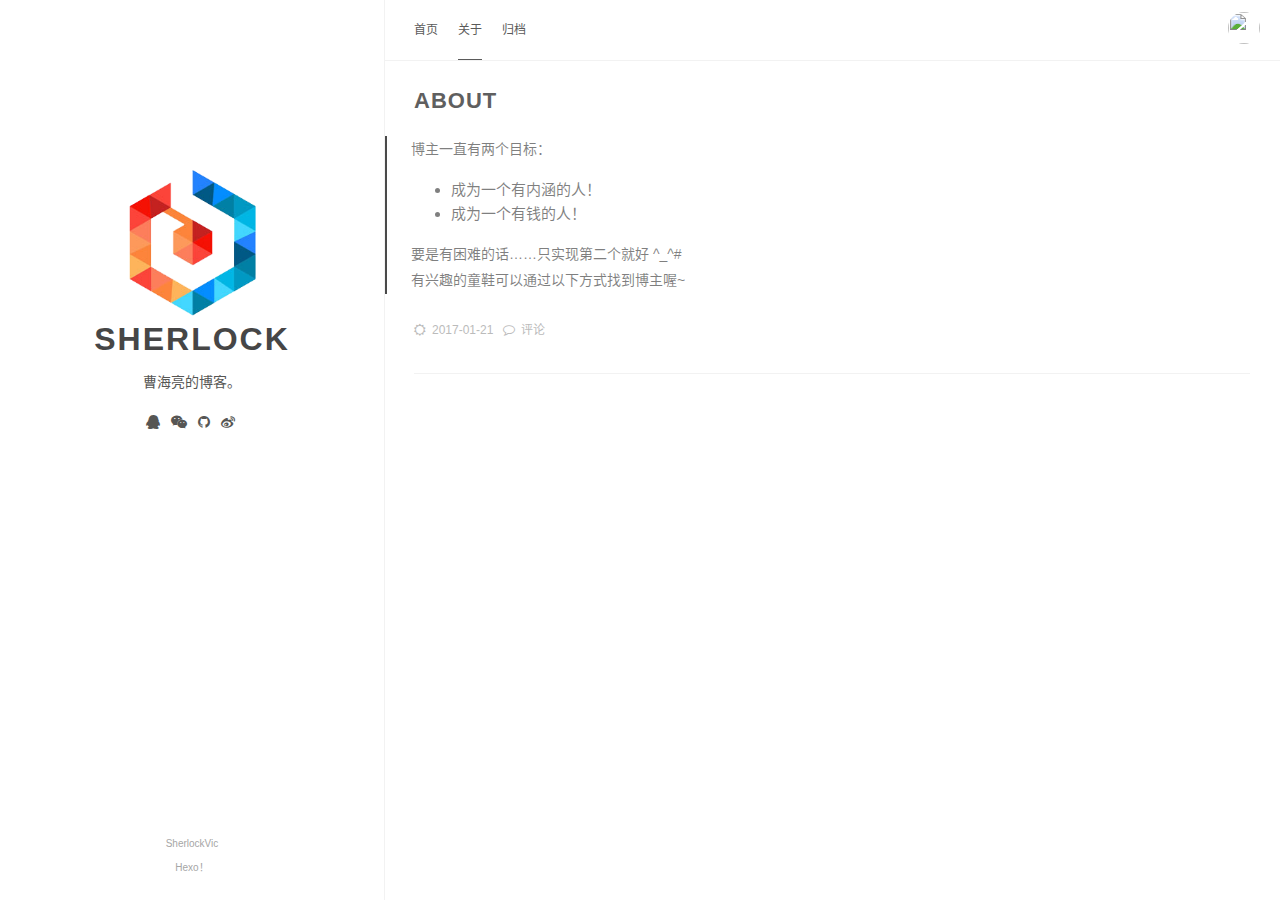
==== about/index.html @ 6c439d51 "Site updated: 2017-01-22 11:31:53" ====
<!DOCTYPE html><html lang="zh-CN"><head><meta charset="utf-8"><meta name="X-UA-Compatible" content="IE=edge"><meta name="author" content="sherlock"><title>about · Sherlock</title><meta name="description" content="博主一直有两个目标：

成为一个有内涵的人！
成为一个有钱的人！

要是有困难的话……只实现第二个就好 ^_^#
有兴趣的童鞋可以通过以下方式找到博主喔~"><meta name="keywords"><meta content="width=device-width, initial-scale=1.0, maximum-scale=1.0, user-scalable=0" name="viewport"><meta content="yes" name="apple-mobile-web-app-capable"><meta content="black" name="apple-mobile-web-app-status-bar-style"><meta content="telephone=no" name="format-detection"><meta name="renderer" content="webkit"><link rel="short icon" href="/images/favicon.ico" type="image/x-icon"><link rel="stylesheet" href="/css/style.css"><link rel="stylesheet" href="/css/blog_basic.css"><link rel="stylesheet" href="/css/font-awesome.min.css"><link rel="stylesheet" href="/css/ds-embed.css"><link rel="alternate" type="application/atom+xml" title="ATOM 1.0" href="/atom.xml"></head><body><div class="sidebar animated fadeInDown"><div class="logo-title"><div class="title"><img src="/images/logo@2x.png" style="width:127px;"><h3 title=""><a href="/">Sherlock</a></h3><div class="description"><p>曹海亮的博客。</p></div></div></div><ul class="social-links"><li><a href="http://wpa.qq.com/msgrd?v=3&amp;uin=1050588656&amp;site=qq&amp;menu=yes1050588656"><i class="fa fa-qq"></i></a></li><li><a href="#" class="thumbnail"><i class="fa fa-wechat"><span><img src="/images/weixin.jpg"></span></i></a></li><li><a href="https://github.com/SherlockVic/"><i class="fa fa-github"></i></a></li><li><a href="http://weibo.com/Sherlock_Vic"><i class="fa fa-weibo"></i></a></li></ul><div class="footer"><a target="_blank" href="/"><span></span></a><a href="https://github.com/SherlockVic" target="_blank"> SherlockVic</a><span> </span><div class="by_farbox"><a href="https://hexo.io/zh-cn/" target="_blank">Hexo&#65281;</a></div></div></div><div class="main"><div class="page-top animated fadeInDown"><div class="nav"><li><a href="/">首页</a></li><li><a href="/about" class="current">关于</a></li><li><a href="/archives">归档</a></li></div><!--li
  if is_current('links')
    a.current(href="/links")= __('Links')					
  else
    a(href="/links")= __('Links')	--><div class="information"><div class="back_btn"><li><a onclick="window.history.go(-1)" style="display:none;" class="fa fa-chevron-left"> </a></li></div><div class="avatar"><img src="/images/favicon.ico"></div></div></div><div class="autopagerize_page_element"><div class="content"><div class="post-page"><div class="post animated fadeInDown"><div class="post-title"><h3><a>about</a></h3></div><div class="post-content"><blockquote>
<p>博主一直有两个目标：</p>
<ul>
<li>成为一个有内涵的人！</li>
<li>成为一个有钱的人！</li>
</ul>
<p>要是有困难的话……只实现第二个就好 ^_^#</p>
<p>有兴趣的童鞋可以通过以下方式找到博主喔~</p>
</blockquote>
</div><div class="post-footer"><div class="meta"><div class="info"><i class="fa fa-sun-o"></i><span class="date">2017-01-21</span><i class="fa fa-comment-o"></i><a href="/about/index.html#comments">评论</a></div></div></div></div><a id="comments"></a><div data-thread-key="about/index.html" data-title="about" data-url="http://yoursite.com/about/index.html" data-author-key="1" class="ds-thread"></div><script>var duoshuoQuery = {short_name:"sherlock"};
(function() {
    var ds = document.createElement('script');
    ds.type = 'text/javascript';ds.async = true;
    ds.src = (document.location.protocol == 'https:' ? 'https:' : 'http:') + '//static.duoshuo.com/embed.js';
    ds.charset = 'UTF-8';
    (document.getElementsByTagName('head')[0] 
     || document.getElementsByTagName('body')[0]).appendChild(ds);
})();

</script></div></div></div></div><script src="/js/jquery.js"></script><script src="/js/jquery-migrate-1.2.1.min.js"></script><script src="/js/jquery.appear.js"></script><script async src="//dn-lbstatics.qbox.me/busuanzi/2.3/busuanzi.pure.mini.js"></script></body></html>
---- css/style.css ----
@charset "UTF-8";
html {
  background-color: #fff;
  -webkit-font-smoothing: antialiased; }

body {
  color: rgba(0, 0, 0, 0.5);
  font-family: 'PingHei', 'PingFang SC', Helvetica Neue, 'Work Sans', 'Hiragino Sans GB', 'Microsoft YaHei', SimSun, sans-serif;
  font-size: 15px;
  width: 100%;
  margin: 0 auto 30px auto;
  background-color: #fff; }

p {
  line-height: 1.9em;
  font-weight: 400;
  font-size: 14px; }

a {
  text-decoration: none; }

a:link, a:visited {
  opacity: 1;
  -webkit-transition: all .15s linear;
  -moz-transition: all .15s linear;
  -o-transition: all .15s linear;
  -ms-transition: all .15s linear;
  transition: all .15s linear;
  color: #424242; }

a:hover, a:active {
  color: #4786D6; }

/*basic styles ends*/
/*animation starts*/
.animated {
  -webkit-animation-fill-mode: both;
  -moz-animation-fill-mode: both;
  -ms-animation-fill-mode: both;
  -o-animation-fill-mode: both;
  animation-fill-mode: both;
  -webkit-animation-duration: 1s;
  -moz-animation-duration: 1s;
  -ms-animation-duration: 1s;
  -o-animation-duration: 1s;
  animation-duration: 1s; }

.animated.hinge {
  -webkit-animation-duration: 1s;
  -moz-animation-duration: 1s;
  -ms-animation-duration: 1s;
  -o-animation-duration: 1s;
  animation-duration: 1s; }

@-webkit-keyframes fadeInDown {
  0% {
    opacity: 0;
    -webkit-transform: translateY(-20px); }
  100% {
    opacity: 1;
    -webkit-transform: translateY(0); } }

@-moz-keyframes fadeInDown {
  0% {
    opacity: 0;
    -moz-transform: translateY(-20px); }
  100% {
    opacity: 1;
    -moz-transform: translateY(0); } }

@-o-keyframes fadeInDown {
  0% {
    opacity: 0;
    -o-transform: translateY(-20px); }
  100% {
    opacity: 1;
    -o-transform: translateY(0); } }

@keyframes fadeInDown {
  0% {
    opacity: 0;
    transform: translateY(-20px); }
  100% {
    opacity: 1;
    transform: translateY(0); } }

.fadeInDown {
  -webkit-animation-name: fadeInDown;
  -moz-animation-name: fadeInDown;
  -o-animation-name: fadeInDown;
  animation-name: fadeInDown; }

/*animation ends*/
.content {
  height: auto;
  float: right;
  width: 70%;
  margin-top: 60px; }

.page-top {
  width: 70%;
  position: fixed;
  right: 0;
  z-index: 3;
  background-color: #fff;
  height: 60px;
  border-bottom: 1px solid #f2f2f2; }
  .page-top .nav {
    list-style: none;
    padding: 18px 30px;
    float: left;
    font-size: 12px; }
    .page-top .nav li {
      position: relative;
      display: initial;
      padding-right: 20px; }
    .page-top .nav a {
      color: #5A5A5A; }
    .page-top .nav a:hover {
      color: #4786D6; }
    .page-top .nav a.current {
      color: #5A5A5A;
      padding-bottom: 22px;
      border-bottom: 1px solid #5A5A5A; }
  .page-top .information {
    float: right;
    padding-top: 12px;
    padding-right: 20px; }
    .page-top .information .avatar {
      float: right; }
      .page-top .information .avatar img {
        width: 32px;
        height: 32px;
        border-radius: 300px; }
    .page-top .information .back_btn {
      float: left;
      padding-top: 5px;
      margin-right: -10px; }
      .page-top .information .back_btn li {
        display: initial;
        padding-right: 40px; }

.sidebar {
  width: 30%;
  -webkit-background-size: cover;
  background-size: cover;
  background-color: #fff;
  height: 100%;
  transition: 0.8s;
  top: 0;
  left: 0;
  position: fixed;
  z-index: 4;
  border-right: 1px solid #f2f2f2; }
  .sidebar .logo-title {
    text-align: center;
    padding-top: 170px; }
    .sidebar .logo-title .description {
      font-size: 14px;
      color: #565654; }
    .sidebar .logo-title .logo {
      margin: 0 auto; }
    .sidebar .logo-title .title h3 {
      text-transform: uppercase;
      font-size: 2rem;
      font-weight: bold;
      letter-spacing: 2px;
      line-height: 1;
      margin: 0; }
    .sidebar .logo-title .title a {
      text-decoration: none;
      color: #464646;
      font-size: 2rem;
      font-weight: bold; }
  .sidebar .social-links {
    list-style: none;
    padding: 0;
    font-size: 14px;
    text-align: center; }
    .sidebar .social-links i {
      margin-right: 3px; }
    .sidebar .social-links li {
      display: inline;
      padding: 0 4px;
      line-height: 0; }
    .sidebar .social-links a {
      color: #565654; }
    .sidebar .social-links a:hover {
      color: #4786D6; }

.thumbnail {
  position: relative;
  z-index: 0; }

.thumbnail:hover {
  background-color: transparent;
  z-index: 50; }

.thumbnail span img {
  border-width: 0;
  padding: 2px;
  position: absolute;
  background-color: #FFFFE0;
  left: -1000px;
  border: 1px dashed gray;
  visibility: hidden;
  color: #000;
  text-decoration: none;
  padding: 5px; }

.thumbnail:hover img {
  visibility: visible;
  top: 20px;
  left: -15px; }

.post {
  background-color: #FFF;
  margin: 30px; }
  .post .post-title h1 {
    text-transform: uppercase;
    font-size: 30px;
    letter-spacing: 5px;
    line-height: 1; }
  .post .post-title h2 {
    text-transform: uppercase;
    letter-spacing: 1px;
    font-size: 28px;
    line-height: 1;
    font-weight: 600;
    color: #5f5f5f; }
  .post .post-title h3 {
    text-transform: uppercase;
    letter-spacing: 1px;
    line-height: 1;
    font-weight: 600;
    color: #464646;
    font-size: 22px;
    margin: 0; }
  .post .post-title a {
    text-decoration: none;
    letter-spacing: 1px;
    color: #5f5f5f; }
    .post .post-title a:hover {
      text-decoration: underline; }
  .post .post-content a {
    text-decoration: none;
    letter-spacing: 1px;
    color: #4786D6; }
  .post .post-content a:hover {
    color: #2F69B3; }
  .post .post-content h3 {
    color: #5F5F5F;
    font-size: 22px;
    font-weight: 600; }
  .post .post-content h4 {
    color: #5F5F5F;
    font-size: 16px; }
  .post .post-footer {
    padding: 0 0 30px 0;
    border-bottom: 1px solid #f2f2f2; }
    .post .post-footer .meta {
      max-width: 100%;
      height: 25px;
      color: #bbbbbb; }
      .post .post-footer .meta .info {
        float: left;
        font-size: 12px; }
        .post .post-footer .meta .info .date {
          margin-right: 10px; }
      .post .post-footer .meta a {
        text-decoration: none;
        color: #bbbbbb;
        padding-right: 10px; }
        .post .post-footer .meta a:hover {
          color: #4786D6; }
      .post .post-footer .meta i {
        margin-right: 6px; }
    .post .post-footer .tags {
      padding-bottom: 15px;
      font-size: 13px; }
      .post .post-footer .tags ul {
        list-style-type: none;
        display: inline;
        margin: 0;
        padding: 0; }
        .post .post-footer .tags ul li {
          list-style-type: none;
          margin: 0;
          padding-right: 5px;
          display: inline; }
      .post .post-footer .tags a {
        text-decoration: none;
        color: rgba(0, 0, 0, 0.44);
        font-weight: 400; }
        .post .post-footer .tags a:hover {
          text-decoration: none; }

.pagination {
  margin: 30px;
  padding: 0px 0 56px 0;
  border-bottom: 1px solid #f2f2f2; }
  .pagination ul {
    list-style: none;
    margin: 0;
    padding: 0;
    height: 13px; }
    .pagination ul li {
      margin: 0 2px 0 2px;
      display: inline;
      line-height: 1; }
      .pagination ul li a {
        text-decoration: none; }
  .pagination .pre {
    float: left; }
  .pagination .next {
    float: right; }

.like-reblog-buttons {
  float: right; }

.like-button {
  float: right;
  padding: 0 0 0 10px; }

.reblog-button {
  float: right;
  padding: 0; }

#install-btn {
  position: fixed;
  bottom: 0px;
  right: 6px; }

#disqus_thread {
  margin: 30px;
  border-bottom: 1px solid #f2f2f2; }

.footer {
  clear: both;
  text-align: center;
  font-size: 10px;
  margin: 0 auto;
  bottom: 0;
  position: absolute;
  width: 100%;
  padding-bottom: 20px; }
  .footer a {
    color: #A6A6A6; }
  .footer a:hover {
    color: #4786D6; }

/*for archive*/
.archive {
  width: 100%; }

.list-with-title {
  font-size: 14px;
  margin: 30px;
  padding: 0; }
  .list-with-title li {
    list-style-type: none;
    padding: 0; }
  .list-with-title .listing-title {
    font-size: 24px;
    color: #666666;
    font-weight: 600;
    line-height: 2.2em; }
  .list-with-title .listing {
    padding: 0; }
    .list-with-title .listing .listing-post {
      padding-bottom: 5px; }
      .list-with-title .listing .listing-post .post-time {
        float: right;
        color: #C5C5C5; }
      .list-with-title .listing .listing-post a {
        color: #8F8F8F; }
        .list-with-title .listing .listing-post a:hover {
          color: #4786D6; }

/* share */
.share {
  margin: 0px 30px;
  display: inline-flex; }

.evernote {
  width: 32px;
  height: 32px;
  border-radius: 300px;
  background-color: #3E3E3E;
  margin-right: 5px; }
  .evernote a {
    color: #fff;
    padding: 11px;
    font-size: 12px; }
  .evernote a:hover {
    color: #ED6243;
    padding: 11px; }

.weibo {
  width: 32px;
  height: 32px;
  border-radius: 300px;
  background-color: #ED6243;
  margin-right: 5px; }
  .weibo a {
    color: #fff;
    padding: 9px; }
  .weibo a:hover {
    color: #BD4226; }

.twitter {
  width: 32px;
  height: 32px;
  border-radius: 300px;
  background-color: #59C0FD;
  margin-right: 5px; }
  .twitter a {
    color: #fff;
    padding: 9px; }
  .twitter a:hover {
    color: #4B9ECE; }

/* about */
.about {
  margin: 30px; }
  .about h3 {
    font-size: 22px; }

/* links*/
.links {
  margin: 30px; }
  .links h3 {
    font-size: 22px; }
  .links a {
    cursor: pointer; }

/* 评论样式 */
.comment-count {
  color: #666; }

.tab-community {
  color: #666; }

.read_more {
  font-size: 14px; }

.back-button {
  padding-top: 30px;
  max-width: 100px;
  padding-left: 40px;
  float: left; }

/* 默认评论样式 */
#fb_comments_container {
  margin: 30px; }

/* 按钮样式 */
a.btn {
  color: #868686;
  font-weight: 400; }

.btn {
  display: inline-block;
  position: relative;
  outline: 0;
  color: rgba(0, 0, 0, 0.44);
  background: transparent;
  font-size: 14px;
  text-align: center;
  text-decoration: none;
  cursor: pointer;
  border: 1px solid rgba(0, 0, 0, 0.15);
  white-space: nowrap;
  font-weight: 400;
  font-style: normal;
  border-radius: 999em; }

.btn:hover {
  display: inline-block;
  position: relative;
  outline: 0px;
  color: #464545;
  background: transparent;
  font-size: 14px;
  text-align: center;
  text-decoration: none;
  cursor: pointer;
  border: 1px solid #464545;
  white-space: nowrap;
  font-weight: 400;
  font-style: normal;
  border-radius: 999em; }

[role="back"] {
  padding: 0.5em 1.25em;
  line-height: 1.666em; }

[role="home"] {
  padding: 0.5em 1.25em;
  line-height: 1.666em; }

[role="navigation"] {
  padding: 0.5em 1.25em;
  line-height: 1.666em; }

[role="tags"] {
  padding: 6px 12px; }

/* Menu样式 */
.menu {
  float: right;
  padding-top: 30px; }
  .menu .btn-down {
    margin: 0px; }
    .menu .btn-down li {
      list-style: none;
      width: 100px; }
      .menu .btn-down li a {
        display: inline-block;
        position: relative;
        padding: 0.5em 1.25em;
        outline: 0;
        color: rgba(0, 0, 0, 0.44);
        background: transparent;
        font-size: 14px;
        text-align: center;
        text-decoration: none;
        cursor: pointer;
        border: 1px solid rgba(0, 0, 0, 0.15);
        white-space: nowrap;
        font-weight: 400;
        font-style: normal;
        border-radius: 999em;
        margin-top: 5px; }
        .menu .btn-down li a:hover {
          position: relative;
          padding: 0.5em 1.25em;
          outline: 0;
          color: #fff;
          background: #3CBD10;
          font-size: 14px;
          text-align: center;
          text-decoration: none;
          cursor: pointer;
          border: 1px solid rgba(0, 0, 0, 0.15);
          white-space: nowrap;
          font-weight: 400;
          font-style: normal;
          border-radius: 999em;
          margin-top: 5px; }
  .menu .btn-down div {
    position: absolute;
    visibility: hidden;
    width: 100px;
    float: right; }

.page_404 {
  text-align: center;
  padding-top: 50px; }

@media screen and (max-width: 960px) {
  .sidebar {
    width: 100%;
    position: absolute;
    border-right: none;
    z-index: 1; }
    .sidebar .logo-title {
      padding-top: 120px; }
      .sidebar .logo-title .title img {
        width: 100px; }
      .sidebar .logo-title .title h3 {
        font-size: 20px; }
  .page-top {
    width: 100%; }
  .post-title h3 {
    line-height: 1.6; }
  .content {
    margin-top: 420px;
    width: 100%;
    z-index: 2;
    position: absolute; }
  .footer {
    display: none; }
  .share {
    display: grid; } }
---- css/blog_basic.css ----
#ds-thread {
	margin: 0 30px!important
}

pre {
	font-size: 0.8em!important;
	background-color: #f8f8f8!important;
	font-family: 'Roboto Mono','Lucida Console','Trebuchet MS','Courier New', Monaco, courier,'PingFang SC','Hiragino Sans GB','Microsoft Jhenghei','Microsoft YaHei', monospace!important
}

.highlight {
	position: relative!important;
	margin: 1em 0!important;
	border-radius: 2px!important;
	line-height: 1.1em!important;
	background-color: #f8f8f8!important;
	overflow-x: auto!important
}

.highlight table,.highlight tr,.highlight td {
	width: 100%!important;
	border-collapse: collapse!important;
	padding: 0!important;
	margin: 0!important
}

.highlight .gutter {
	display: none!important
}

.highlight .code pre {
	padding: 1.2em 1.4em!important;
	line-height: 1.5em!important;
	margin: 0!important
}

.highlight.html .code:after,.highlight.js .code:after,.highlight.bash .code:after,.highlight.css .code:after,.highlight.scss .code:after,.highlight.diff .code:after,.highlight.java .code:after,.highlight.xml .code:after,.highlight.python .code:after,.highlight.json .code:after,.highlight.swift .code:after,.highlight.ruby .code:after,.highlight.perl .code:after,.highlight.php .code:after,.highlight.c .code:after,.highlight.cpp .code:after {
	position: absolute!important;
	top: 0!important;
	right: 0!important;
	color: #ccc!important;
	text-align: right!important;
	font-size: 0.75em!important;
	padding: 5px 10px 0!important;
	line-height: 15px!important;
	height: 15px!important;
	font-weight: 600!important
}

.highlight.html .code:after {
	content: "HTML"
}

.highlight.js .code:after {
	content: "JS"
}

.highlight.bash .code:after {
	content: "BASH"
}

.highlight.css .code:after {
	content: "CSS"
}

.highlight.scss .code:after {
	content: "SCSS"
}

.highlight.diff .code:after {
	content: "DIFF"
}

.highlight.java .code:after {
	content: "JAVA"
}

.highlight.xml .code:after {
	content: "XML"
}

.highlight.python .code:after {
	content: "PYTHON"
}

.highlight.json .code:after {
	content: "JSON"
}

.highlight.swift .code:after {
	content: "SWIFT"
}

.highlight.ruby .code:after {
	content: "RUBY"
}

.highlight.perl .code:after {
	content: "PERL"
}

.highlight.php .code:after {
	content: "PHP"
}

.highlight.c .code:after {
	content: "C"
}

.highlight.java .code:after {
	content: "JAVA"
}

.highlight.cpp .code:after {
	content: "CPP"
}

.highlight.cpp .code:after {
	content: 'C++'
}

pre {
	color: #525252!important
}

pre .function .keyword,pre .constant {
	color: #0092db!important
}

pre .keyword,pre .attribute {
	color: #e96900!important
}

pre .number,pre .literal {
	color: #ae81ff!important
}

pre .tag,pre .tag .title,pre .change,pre .winutils,pre .flow,pre .lisp .title,pre .clojure .built_in,pre .nginx .title,pre .tex .special {
	color: #2973b7!important
}

pre .symbol,pre .symbol .string,pre .value,pre .regexp {
	color: #42b983!important
}

pre .title {
	color: #83B917!important
}

pre .tag .value,pre .string,pre .subst,pre .haskell .type,pre .preprocessor,pre .ruby .class .parent,pre .built_in,pre .sql .aggregate,pre .django .template_tag,pre .django .variable,pre .smalltalk .class,pre .javadoc,pre .django .filter .argument,pre .smalltalk .localvars,pre .smalltalk .array,pre .attr_selector,pre .pseudo,pre .addition,pre .stream,pre .envvar,pre .apache .tag,pre .apache .cbracket,pre .tex .command,pre .prompt {
	color: #42b983!important
}

pre .comment,pre .java .annotation,pre .python .decorator,pre .template_comment,pre .pi,pre .doctype,pre .shebang,pre .apache .sqbracket,pre .tex .formula {
	color: #b3b3b3!important
}

pre .deletion {
	color: #BA4545!important
}

pre .coffeescript .javascript,pre .javascript .xml,pre .tex .formula,pre .xml .javascript,pre .xml .vbscript,pre .xml .css,pre .xml .cdata {
	opacity: 0.5!important
}

html {
  height: 100%;
  max-height: 100%;
  padding: 0;
  margin: 0; }

  body {
    padding: 0;
    margin: 0;
    line-height: 1.6em; }

    .clear {
      clear: both;
      display: block;
      overflow: hidden;
      visibility: hidden;
      width: 0;
      height: 0; }

      h1, h2, h3, h4, h5, h6 {
        text-rendering: optimizeLegibility;
        line-height: 1;
        margin: 2rem 0; }

        h1 {
          font-size: 2.1rem;
          line-height: 1.2em; }

          h2 {
            font-size: 1.9rem;
            line-height: 1.2em; }

            h3 {
              font-size: 1.75rem; }

              h4 {
                font-size: 1.3rem; }

                h5 {
                  font-size: 1.3rem; }

                  h6 {
                    font-size: 1.3rem; }

                      p, ul, ol, dl {
                        margin: 1em 0; }

                        ol ol, ul ul, ul ol, ol ul {
                          margin: 0.4em 0; }

                          ul p, ol p, li p, .content li p, blockquote p, .content blockquote p,
                          .post blockquote p, .post li p {
                            margin: 0;
                            overflow: visible; }

                            a img {
                              border: none; }

dl dt {
  float: left;
  width: 180px;
  overflow: hidden;
  clear: left;
  text-align: right;
  text-overflow: ellipsis;
  white-space: nowrap;
  font-weight: bold;
  margin-bottom: 1em; }

  dl dd {
    margin-left: 200px;
    margin-bottom: 1em; }

    hr {
      display: block;
      height: 1px;
      border: 0;
      border-top: 1px solid #efefef;
      margin: 3.2em 0;
      padding: 0; }

      blockquote {
        -moz-box-sizing: border-box;
        box-sizing: border-box;
        margin: 1.6em 0 1.6em -2.2em;
        padding: 0 0 0 1.6em;
        border-left: #4a4a4a 0.4em solid; }

        blockquote p {
          margin: 0.8em 0; }

          blockquote small {
            display: inline-block;
            margin: 0.8em 0 0.8em 1.5em;
            font-size: 0.9em;
            color: #ccc; }

            blockquote small:before {
              content: '\2014 \00A0'; }

              blockquote cite {
                font-weight: bold; }

                blockquote cite a {
                  font-weight: normal; }

                  mark {
                    background-color: #ffc336; }

                    code, tt {
                      padding: 1px 3px;
                      font-family: Inconsolata, monospace, sans-serif;
                      font-size: 0.85em;
                      white-space: pre-wrap;
                      border: 1px solid #E3EDF3;
                      background: #f7f7f9;
                      color: #d14;
                      border-radius: 2px; }
/**
                      pre {
                        -moz-box-sizing: border-box;
                        box-sizing: border-box;
                        margin: 1.6em 0;
                        border: 1px solid #E3EDF3;
                        width: 100%;
                        padding: 10px;
                        font-family: Inconsolata, monospace, sans-serif;
                        font-size: 0.9em;
                        white-space: pre;
                        overflow: auto;
                        background: #F7FAFB;
                        border-radius: 3px; }

                        pre code, tt {
                          font-size: inherit;
                          white-space: -moz-pre-wrap;
                          white-space: pre-wrap;
                          background: transparent;
                          border: none;
                          color: #333;
                          padding: 0; }

                          kbd {
                            display: inline-block;
                            margin-bottom: 0.4em;
                            padding: 1px 8px;
                            border: #ccc 1px solid;
                            color: #666;
                            text-shadow: #fff 0 1px 0;
                            font-size: 0.9em;
                            font-weight: bold;
                            background: #f4f4f4;
                            border-radius: 4px;
                            box-shadow: 0 1px 0 rgba(0, 0, 0, 0.2), 0 1px 0 0 white inset; }

                            table {
                              -moz-box-sizing: border-box;
                              box-sizing: border-box;
                              margin: 1em 0;
                              width: 100%;
                              max-width: 100%;
                              border-width: 1px;
                              border-style: solid;
                              background-color: transparent; }

                              table, table tr, table tr td, table tr th {
                                border-color: #e5e5e5; }

                                table th {
                                  color: #666666;
                                  background-color: #fdfdfd; }

                                  tr th {
                                    border-bottom-width: 1px;
                                    border-bottom-style: solid;
                                    text-align: left; }

                                    tr th, tr td {
                                      padding: 5px 20px;
                                      border-right: 1px solid;
                                      font-size: 1rem; }

                                      tr th:last-child, tr td:last-child {
                                        border-right: 0px; }

                                        table th {
                                          font-weight: bold; }

                                          table tbody > tr:nth-child(odd) > td, table tbody > tr:nth-child(odd) > th {
                                            background-color: #f9f9f9; }

                                            .gist {
                                              font-size: 12px; }
                                              .gist table {
                                                margin: 0;
                                                width: auto; }
                                                .gist table pre {
                                                  font-size: 12px; }
                                                  .gist table .line-numbers {
                                                    font-size: 12px; }
**/

.toc {
  border: 1px solid #f0f0f0;
  margin-bottom: 20px;
  padding: 10px 30px; }

  #fb_comments_container {
    overflow: hidden;
    margin: 0 auto; }
    #fb_comments_container #fb_comments {
      list-style-type: none;
      padding: 0; }
      #fb_comments_container #fb_comments h1 {
        font-size: 1.3em; }
        #fb_comments_container #fb_comments h2 {
          font-size: 1.2em; }
          #fb_comments_container #fb_comments h3 {
            font-size: 1.1em; }
            #fb_comments_container #fb_comments h4, #fb_comments_container #fb_comments h5,
            #fb_comments_container #fb_comments h6 {
              font-size: 1.05em; }
              #fb_comments_container #fb_comments .comment {
                position: relative;
                padding: 25px 0;
                border-bottom: 1px solid rgba(150, 150, 150, 0.2);
                *border-bottom: 1px solid #f0f0f0; }
                #fb_comments_container #fb_comments .comment .avatar {
                  position: absolute;
                  top: 25px;
                  left: 0;
                  width: 50px;
                  float: left; }
                  #fb_comments_container #fb_comments .comment .avatar img {
                    width: 48px;
                    border: none;
                    border-radius: 5px;
                    margin: 0; }
                #fb_comments_container #fb_comments .comment .comment_body,
                #fb_comments_container #fb_comments .comment .c_content {
                  margin-left: 70px;
                  display: block; }
                  #fb_comments_container #fb_comments .comment .comment_body p,
                  #fb_comments_container #fb_comments .comment .c_content p {
                    margin: 5px 0 15px 0;
                    padding: 0;
                    line-height: 1.8; }
                    #fb_comments_container #fb_comments .comment .comment_body .author,
                    #fb_comments_container #fb_comments .comment .c_content .author {
                      line-height: 1.5em;
                      margin: 0;
                      padding: 0; }
                      #fb_comments_container #fb_comments .comment .comment_body .author b,
                      #fb_comments_container #fb_comments .comment .c_content .author b {
                        color: #555; }
                        #fb_comments_container #fb_comments .comment .comment_body .author small,
                        #fb_comments_container #fb_comments .comment .c_content .author small {
                          font-weight: normal;
                          padding-left: 10px;
                          font-size: 0.7em;
                          color: #666; }

#fb_new_comment {
  padding-bottom: 50px; }
  #fb_new_comment textarea {
    border-radius: 5px;
    height: 80px;
    width: 98%;
    padding: 5px;
    font-size: 1em;
    border: 1px solid rgba(150, 150, 150, 0.5);
    *border: 1px solid #a8a8a8;
    line-height: 1.5; }
    #fb_new_comment .comment_error {
      color: red;
      text-align: center;
      display: block;
      font-size: 0.8em;
      padding-top: 1em; }
      #fb_new_comment .c_button:hover {
        background: #E60900;
        color: #fff;
        text-decoration: none; }
        #fb_new_comment .c_button, #fb_new_comment #c_submit {
          cursor: pointer;
          font-family: "Hiragino Sans GB", "Microsoft YaHei", sans-serif;
          font-size: 1em;
          line-height: 1.3em;
          letter-spacing: 1px;
          border-radius: 5px;
          padding: 5px 5px 2px 5px; }
          #fb_new_comment .input_body {
            margin-top: 10px; }
            #fb_new_comment .input_body ul {
              list-style: none;
              padding: 5px 0;
              margin: auto 0; }
              #fb_new_comment .input_body ul li {
                float: left;
                margin-right: 2.2%;
                *margin-right: 22px; }
                #fb_new_comment .input_body ul li label {
                  line-height: 1em; }
                  #fb_new_comment .input_body ul li input {
                    border-radius: 5px;
                    border: 1px solid #ddd;
                    padding: 5px;
                    background: rgba(255, 255, 255, 0.5);
                    margin: 0 0 10px 0; }

#SwfStore_farbox_0 {
  height: 0;
  overflow: hidden; }

  @media screen and (max-width: 320px) {
    #fb_comments .c_content, #fb_comments .comment_body {
      margin-left: 57px;   }
}
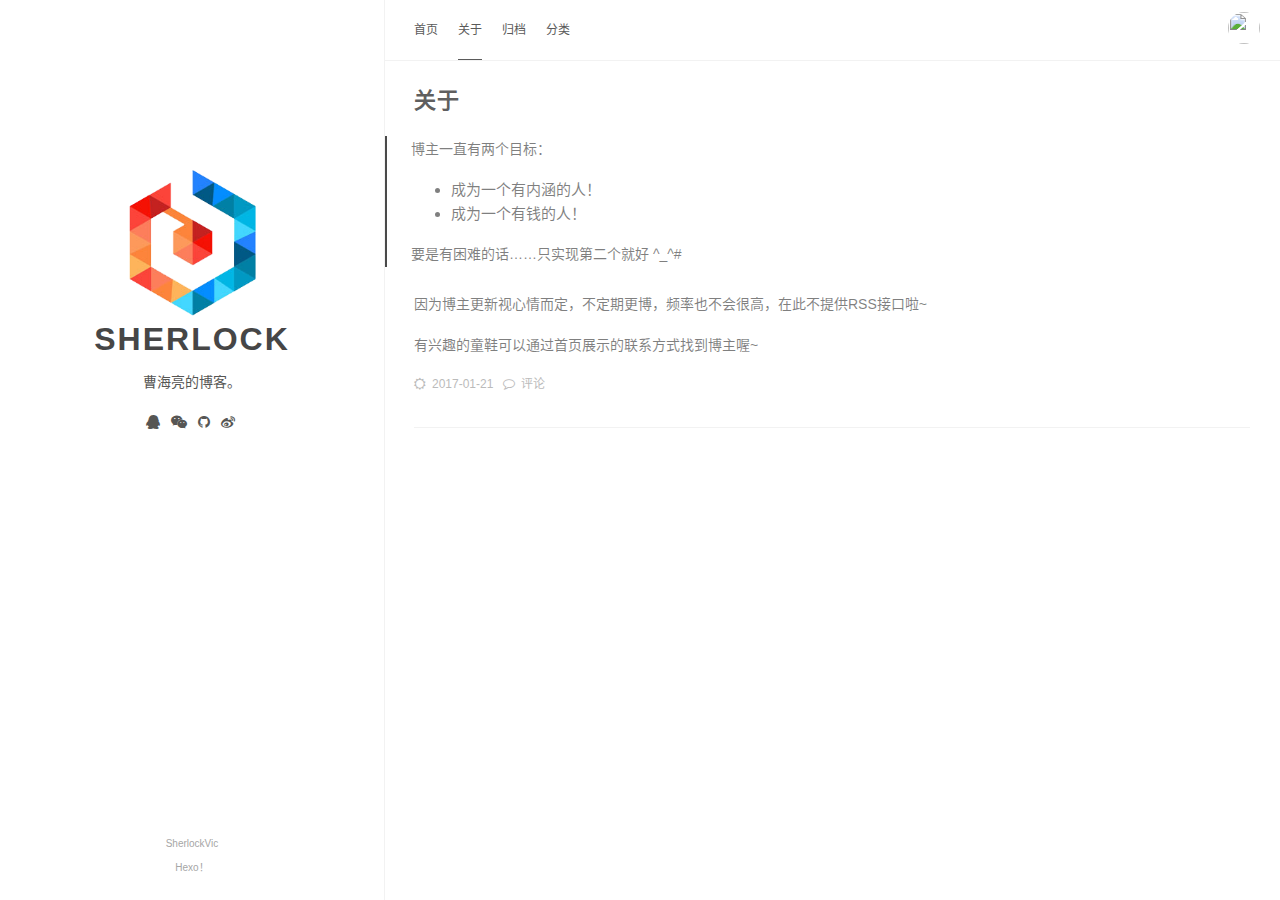
==== commit b6e2ca4e: "Site updated: 2017-01-22 20:53:07" ====
--- a/about/index.html
+++ b/about/index.html
@@ -1,23 +1,26 @@
-<!DOCTYPE html><html lang="zh-CN"><head><meta charset="utf-8"><meta name="X-UA-Compatible" content="IE=edge"><meta name="author" content="sherlock"><title>about · Sherlock</title><meta name="description" content="博主一直有两个目标：
+<!DOCTYPE html><html lang="zh-CN"><head><meta charset="utf-8"><meta name="X-UA-Compatible" content="IE=edge"><meta name="author" content="sherlock"><title>关于 · Sherlock</title><meta name="description" content="博主一直有两个目标：
 
 成为一个有内涵的人！
 成为一个有钱的人！
 
 要是有困难的话……只实现第二个就好 ^_^#
-有兴趣的童鞋可以通过以下方式找到博主喔~"><meta name="keywords"><meta content="width=device-width, initial-scale=1.0, maximum-scale=1.0, user-scalable=0" name="viewport"><meta content="yes" name="apple-mobile-web-app-capable"><meta content="black" name="apple-mobile-web-app-status-bar-style"><meta content="telephone=no" name="format-detection"><meta name="renderer" content="webkit"><link rel="short icon" href="/images/favicon.ico" type="image/x-icon"><link rel="stylesheet" href="/css/style.css"><link rel="stylesheet" href="/css/blog_basic.css"><link rel="stylesheet" href="/css/font-awesome.min.css"><link rel="stylesheet" href="/css/ds-embed.css"><link rel="alternate" type="application/atom+xml" title="ATOM 1.0" href="/atom.xml"></head><body><div class="sidebar animated fadeInDown"><div class="logo-title"><div class="title"><img src="/images/logo@2x.png" style="width:127px;"><h3 title=""><a href="/">Sherlock</a></h3><div class="description"><p>曹海亮的博客。</p></div></div></div><ul class="social-links"><li><a href="http://wpa.qq.com/msgrd?v=3&amp;uin=1050588656&amp;site=qq&amp;menu=yes1050588656"><i class="fa fa-qq"></i></a></li><li><a href="#" class="thumbnail"><i class="fa fa-wechat"><span><img src="/images/weixin.jpg"></span></i></a></li><li><a href="https://github.com/SherlockVic/"><i class="fa fa-github"></i></a></li><li><a href="http://weibo.com/Sherlock_Vic"><i class="fa fa-weibo"></i></a></li></ul><div class="footer"><a target="_blank" href="/"><span></span></a><a href="https://github.com/SherlockVic" target="_blank"> SherlockVic</a><span> </span><div class="by_farbox"><a href="https://hexo.io/zh-cn/" target="_blank">Hexo&#65281;</a></div></div></div><div class="main"><div class="page-top animated fadeInDown"><div class="nav"><li><a href="/">首页</a></li><li><a href="/about" class="current">关于</a></li><li><a href="/archives">归档</a></li></div><!--li
+
+因为博主更新视心情而定，不定期更博，频率也不会很高，在此不提供RSS接口啦~
+有兴趣的童鞋可以通过首页展示的联系方式找到博主喔~"><meta name="keywords"><meta content="width=device-width, initial-scale=1.0, maximum-scale=1.0, user-scalable=0" name="viewport"><meta content="yes" name="apple-mobile-web-app-capable"><meta content="black" name="apple-mobile-web-app-status-bar-style"><meta content="telephone=no" name="format-detection"><meta name="renderer" content="webkit"><link rel="short icon" href="/images/favicon.ico" type="image/x-icon"><link rel="stylesheet" href="/css/style.css"><link rel="stylesheet" href="/css/blog_basic.css"><link rel="stylesheet" href="/css/font-awesome.min.css"><link rel="stylesheet" href="/css/ds-embed.css"><link rel="alternate" type="application/atom+xml" title="ATOM 1.0" href="/atom.xml"></head><body><div class="sidebar animated fadeInDown"><div class="logo-title"><div class="title"><img src="/images/logo@2x.png" style="width:127px;"><h3 title=""><a href="/">Sherlock</a></h3><div class="description"><p>曹海亮的博客。</p></div></div></div><ul class="social-links"><li><a href="http://wpa.qq.com/msgrd?v=3&amp;uin=1050588656&amp;site=qq&amp;menu=yes1050588656"><i class="fa fa-qq"></i></a></li><li><a href="#" class="thumbnail"><i class="fa fa-wechat"><span><img src="/images/weixin.jpg"></span></i></a></li><li><a href="https://github.com/SherlockVic/"><i class="fa fa-github"></i></a></li><li><a href="http://weibo.com/Sherlock_Vic"><i class="fa fa-weibo"></i></a></li></ul><div class="footer"><a target="_blank" href="/"><span></span></a><a href="https://github.com/SherlockVic" target="_blank"> SherlockVic</a><span> </span><div class="by_farbox"><a href="https://hexo.io/zh-cn/" target="_blank">Hexo&#65281;</a></div></div></div><div class="main"><div class="page-top animated fadeInDown"><div class="nav"><li><a href="/">首页</a></li><li><a href="/about" class="current">关于</a></li><li><a href="/archives">归档</a></li><li><a href="/tags">分类</a></li></div><!--li
   if is_current('links')
     a.current(href="/links")= __('Links')					
   else
-    a(href="/links")= __('Links')	--><div class="information"><div class="back_btn"><li><a onclick="window.history.go(-1)" style="display:none;" class="fa fa-chevron-left"> </a></li></div><div class="avatar"><img src="/images/favicon.ico"></div></div></div><div class="autopagerize_page_element"><div class="content"><div class="post-page"><div class="post animated fadeInDown"><div class="post-title"><h3><a>about</a></h3></div><div class="post-content"><blockquote>
+    a(href="/links")= __('Links')	--><div class="information"><div class="back_btn"><li><a onclick="window.history.go(-1)" style="display:none;" class="fa fa-chevron-left"> </a></li></div><div class="avatar"><img src="/images/favicon.ico"></div></div></div><div class="autopagerize_page_element"><div class="content"><div class="post-page"><div class="post animated fadeInDown"><div class="post-title"><h3><a>关于</a></h3></div><div class="post-content"><blockquote>
 <p>博主一直有两个目标：</p>
 <ul>
 <li>成为一个有内涵的人！</li>
 <li>成为一个有钱的人！</li>
 </ul>
 <p>要是有困难的话……只实现第二个就好 ^_^#</p>
-<p>有兴趣的童鞋可以通过以下方式找到博主喔~</p>
 </blockquote>
-</div><div class="post-footer"><div class="meta"><div class="info"><i class="fa fa-sun-o"></i><span class="date">2017-01-21</span><i class="fa fa-comment-o"></i><a href="/about/index.html#comments">评论</a></div></div></div></div><a id="comments"></a><div data-thread-key="about/index.html" data-title="about" data-url="http://yoursite.com/about/index.html" data-author-key="1" class="ds-thread"></div><script>var duoshuoQuery = {short_name:"sherlock"};
+<p>因为博主更新视心情而定，不定期更博，频率也不会很高，在此不提供RSS接口啦~</p>
+<p>有兴趣的童鞋可以通过首页展示的联系方式找到博主喔~</p>
+</div><div class="post-footer"><div class="meta"><div class="info"><i class="fa fa-sun-o"></i><span class="date">2017-01-21</span><i class="fa fa-comment-o"></i><a href="/about/index.html#comments">评论</a></div></div></div></div><a id="comments"></a><div data-thread-key="about/index.html" data-title="关于" data-url="http://yoursite.com/about/index.html" data-author-key="1" class="ds-thread"></div><script>var duoshuoQuery = {short_name:"sherlock"};
 (function() {
     var ds = document.createElement('script');
     ds.type = 'text/javascript';ds.async = true;
@@ -27,4 +30,4 @@
      || document.getElementsByTagName('body')[0]).appendChild(ds);
 })();
 
-</script></div></div></div></div><script src="/js/jquery.js"></script><script src="/js/jquery-migrate-1.2.1.min.js"></script><script src="/js/jquery.appear.js"></script><script async src="//dn-lbstatics.qbox.me/busuanzi/2.3/busuanzi.pure.mini.js"></script></body></html>+</script></div></div></div></div><script src="/js/jquery.js"></script><script src="/js/jquery-migrate-1.2.1.min.js"></script><script src="/js/jquery.appear.js"></script><script async src="//dn-lbstatics.qbox.me/busuanzi/2.3/busuanzi.pure.mini.js"></script><script type="text/javascript" src="http://v2.jiathis.com/code/jia.js" charset="utf-8"></script></body></html>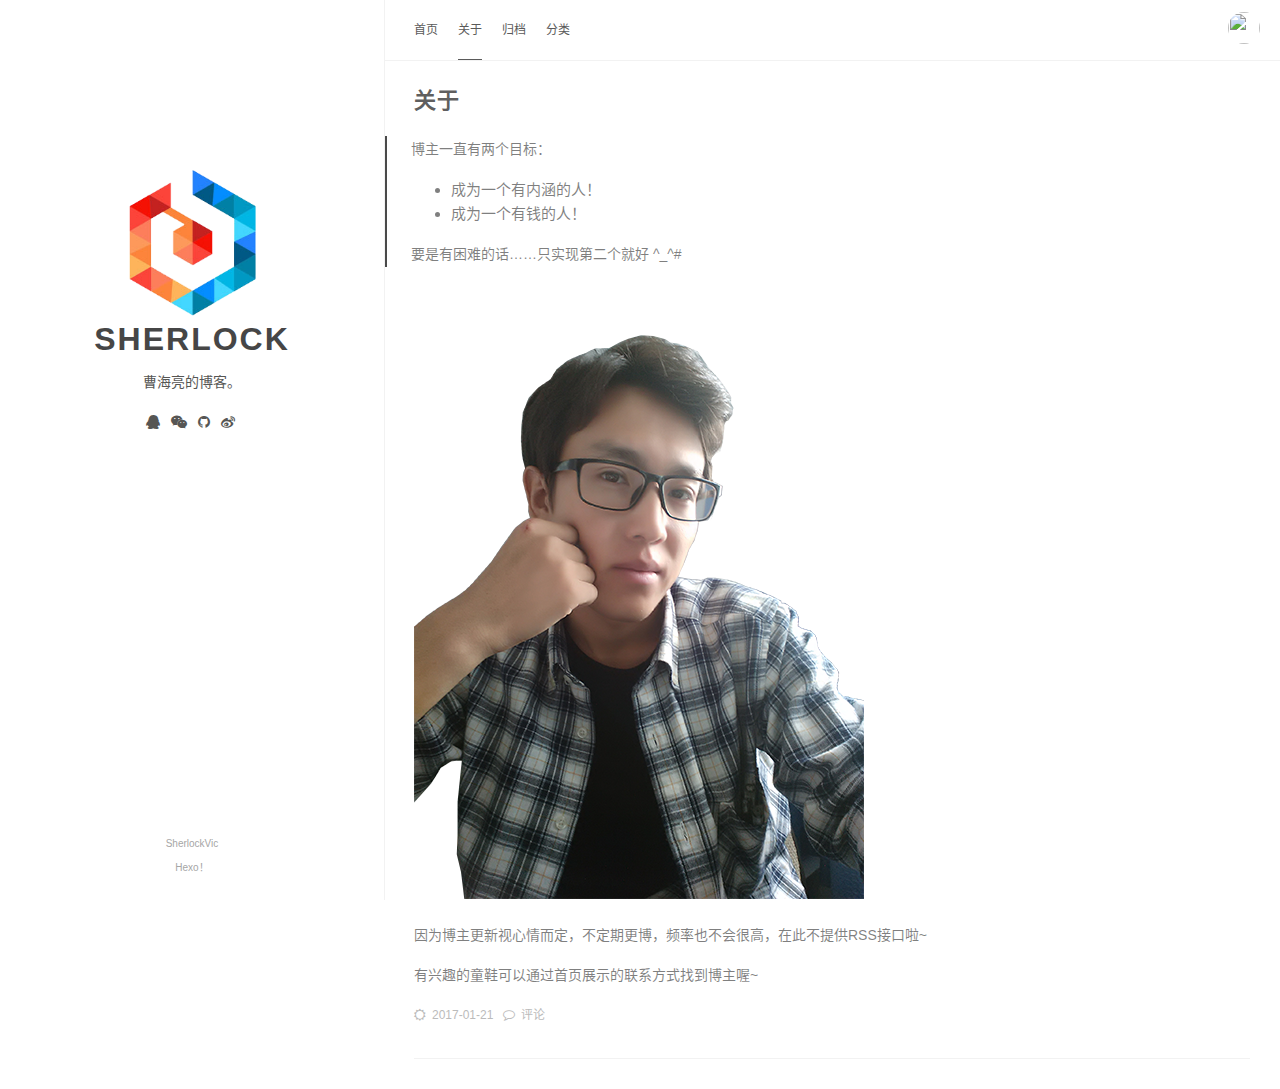
==== commit e06901a7: "Site updated: 2017-01-23 19:57:38" ====
--- a/about/index.html
+++ b/about/index.html
@@ -4,6 +4,7 @@
 成为一个有钱的人！
 
 要是有困难的话……只实现第二个就好 ^_^#
+
 
 因为博主更新视心情而定，不定期更博，频率也不会很高，在此不提供RSS接口啦~
 有兴趣的童鞋可以通过首页展示的联系方式找到博主喔~"><meta name="keywords"><meta content="width=device-width, initial-scale=1.0, maximum-scale=1.0, user-scalable=0" name="viewport"><meta content="yes" name="apple-mobile-web-app-capable"><meta content="black" name="apple-mobile-web-app-status-bar-style"><meta content="telephone=no" name="format-detection"><meta name="renderer" content="webkit"><link rel="short icon" href="/images/favicon.ico" type="image/x-icon"><link rel="stylesheet" href="/css/style.css"><link rel="stylesheet" href="/css/blog_basic.css"><link rel="stylesheet" href="/css/font-awesome.min.css"><link rel="stylesheet" href="/css/ds-embed.css"><link rel="alternate" type="application/atom+xml" title="ATOM 1.0" href="/atom.xml"></head><body><div class="sidebar animated fadeInDown"><div class="logo-title"><div class="title"><img src="/images/logo@2x.png" style="width:127px;"><h3 title=""><a href="/">Sherlock</a></h3><div class="description"><p>曹海亮的博客。</p></div></div></div><ul class="social-links"><li><a href="http://wpa.qq.com/msgrd?v=3&amp;uin=1050588656&amp;site=qq&amp;menu=yes1050588656"><i class="fa fa-qq"></i></a></li><li><a href="#" class="thumbnail"><i class="fa fa-wechat"><span><img src="/images/weixin.jpg"></span></i></a></li><li><a href="https://github.com/SherlockVic/"><i class="fa fa-github"></i></a></li><li><a href="http://weibo.com/Sherlock_Vic"><i class="fa fa-weibo"></i></a></li></ul><div class="footer"><a target="_blank" href="/"><span></span></a><a href="https://github.com/SherlockVic" target="_blank"> SherlockVic</a><span> </span><div class="by_farbox"><a href="https://hexo.io/zh-cn/" target="_blank">Hexo&#65281;</a></div></div></div><div class="main"><div class="page-top animated fadeInDown"><div class="nav"><li><a href="/">首页</a></li><li><a href="/about" class="current">关于</a></li><li><a href="/archives">归档</a></li><li><a href="/tags">分类</a></li></div><!--li
@@ -18,6 +19,7 @@
 </ul>
 <p>要是有困难的话……只实现第二个就好 ^_^#</p>
 </blockquote>
+<p><img src="/images/img/myphoto.png" alt=""></p>
 <p>因为博主更新视心情而定，不定期更博，频率也不会很高，在此不提供RSS接口啦~</p>
 <p>有兴趣的童鞋可以通过首页展示的联系方式找到博主喔~</p>
 </div><div class="post-footer"><div class="meta"><div class="info"><i class="fa fa-sun-o"></i><span class="date">2017-01-21</span><i class="fa fa-comment-o"></i><a href="/about/index.html#comments">评论</a></div></div></div></div><a id="comments"></a><div data-thread-key="about/index.html" data-title="关于" data-url="http://yoursite.com/about/index.html" data-author-key="1" class="ds-thread"></div><script>var duoshuoQuery = {short_name:"sherlock"};
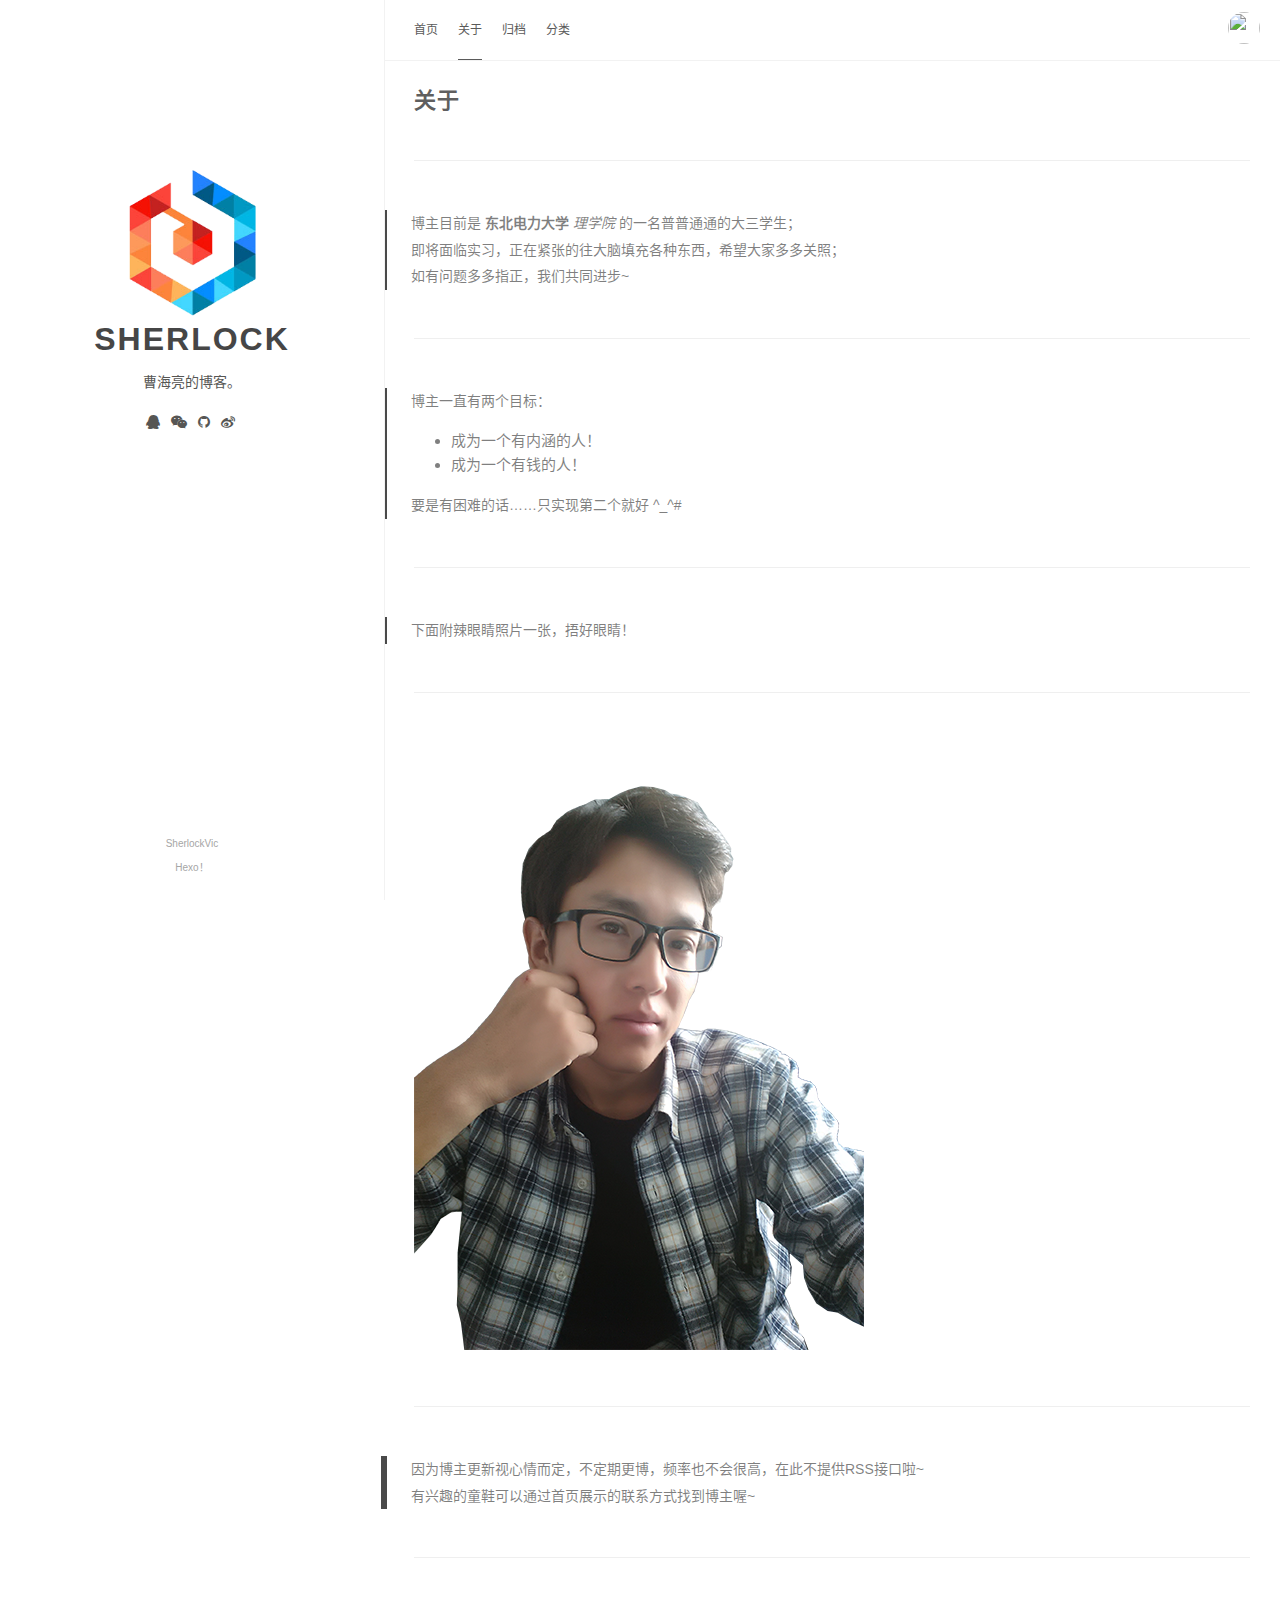
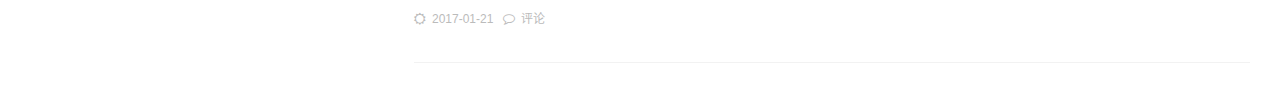
==== commit 2ab6e769: "Site updated: 2017-01-23 19:58:46" ====
--- a/about/index.html
+++ b/about/index.html
@@ -1,4 +1,10 @@
-<!DOCTYPE html><html lang="zh-CN"><head><meta charset="utf-8"><meta name="X-UA-Compatible" content="IE=edge"><meta name="author" content="sherlock"><title>关于 · Sherlock</title><meta name="description" content="博主一直有两个目标：
+<!DOCTYPE html><html lang="zh-CN"><head><meta charset="utf-8"><meta name="X-UA-Compatible" content="IE=edge"><meta name="author" content="sherlock"><title>关于 · Sherlock</title><meta name="description" content="博主目前是  东北电力大学   理学院   的一名普普通通的大三学生；
+即将面临实习，正在紧张的往大脑填充各种东西，希望大家多多关照；
+如有问题多多指正，我们共同进步~
+
+
+
+博主一直有两个目标：
 
 成为一个有内涵的人！
 成为一个有钱的人！
@@ -6,12 +12,19 @@
 要是有困难的话……只实现第二个就好 ^_^#
 
 
-因为博主更新视心情而定，不定期更博，频率也不会很高，在此不提供RSS接口啦~
-有兴趣的童鞋可以通过首页展示的联系方式找到博主喔~"><meta name="keywords"><meta content="width=device-width, initial-scale=1.0, maximum-scale=1.0, user-scalable=0" name="viewport"><meta content="yes" name="apple-mobile-web-app-capable"><meta content="black" name="apple-mobile-web-app-status-bar-style"><meta content="telephone=no" name="format-detection"><meta name="renderer" content="webkit"><link rel="short icon" href="/images/favicon.ico" type="image/x-icon"><link rel="stylesheet" href="/css/style.css"><link rel="stylesheet" href="/css/blog_basic.css"><link rel="stylesheet" href="/css/font-awesome.min.css"><link rel="stylesheet" href="/css/ds-embed.css"><link rel="alternate" type="application/atom+xml" title="ATOM 1.0" href="/atom.xml"></head><body><div class="sidebar animated fadeInDown"><div class="logo-title"><div class="title"><img src="/images/logo@2x.png" style="width:127px;"><h3 title=""><a href="/">Sherlock</a></h3><div class="description"><p>曹海亮的博客。</p></div></div></div><ul class="social-links"><li><a href="http://wpa.qq.com/msgrd?v=3&amp;uin=1050588656&amp;site=qq&amp;menu=yes1050588656"><i class="fa fa-qq"></i></a></li><li><a href="#" class="thumbnail"><i class="fa fa-wechat"><span><img src="/images/weixin.jpg"></span></i></a></li><li><a href="https://github.com/SherlockVic/"><i class="fa fa-github"></i></a></li><li><a href="http://weibo.com/Sherlock_Vic"><i class="fa fa-weibo"></i></a></li></ul><div class="footer"><a target="_blank" href="/"><span></span></a><a href="https://github.com/SherlockVic" target="_blank"> SherlockVic</a><span> </span><div class="by_farbox"><a href="https://hexo.io/zh-cn/" target="_blank">Hexo&#65281;</a></div></div></div><div class="main"><div class="page-top animated fadeInDown"><div class="nav"><li><a href="/">首页</a></li><li><a href="/about" class="current">关于</a></li><li><a href="/archives">归档</a></li><li><a href="/tags">分类</a></li></div><!--li
+
+下面"><meta name="keywords"><meta content="width=device-width, initial-scale=1.0, maximum-scale=1.0, user-scalable=0" name="viewport"><meta content="yes" name="apple-mobile-web-app-capable"><meta content="black" name="apple-mobile-web-app-status-bar-style"><meta content="telephone=no" name="format-detection"><meta name="renderer" content="webkit"><link rel="short icon" href="/images/favicon.ico" type="image/x-icon"><link rel="stylesheet" href="/css/style.css"><link rel="stylesheet" href="/css/blog_basic.css"><link rel="stylesheet" href="/css/font-awesome.min.css"><link rel="stylesheet" href="/css/ds-embed.css"><link rel="alternate" type="application/atom+xml" title="ATOM 1.0" href="/atom.xml"></head><body><div class="sidebar animated fadeInDown"><div class="logo-title"><div class="title"><img src="/images/logo@2x.png" style="width:127px;"><h3 title=""><a href="/">Sherlock</a></h3><div class="description"><p>曹海亮的博客。</p></div></div></div><ul class="social-links"><li><a href="http://wpa.qq.com/msgrd?v=3&amp;uin=1050588656&amp;site=qq&amp;menu=yes1050588656"><i class="fa fa-qq"></i></a></li><li><a href="#" class="thumbnail"><i class="fa fa-wechat"><span><img src="/images/weixin.jpg"></span></i></a></li><li><a href="https://github.com/SherlockVic/"><i class="fa fa-github"></i></a></li><li><a href="http://weibo.com/Sherlock_Vic"><i class="fa fa-weibo"></i></a></li></ul><div class="footer"><a target="_blank" href="/"><span></span></a><a href="https://github.com/SherlockVic" target="_blank"> SherlockVic</a><span> </span><div class="by_farbox"><a href="https://hexo.io/zh-cn/" target="_blank">Hexo&#65281;</a></div></div></div><div class="main"><div class="page-top animated fadeInDown"><div class="nav"><li><a href="/">首页</a></li><li><a href="/about" class="current">关于</a></li><li><a href="/archives">归档</a></li><li><a href="/tags">分类</a></li></div><!--li
   if is_current('links')
     a.current(href="/links")= __('Links')					
   else
-    a(href="/links")= __('Links')	--><div class="information"><div class="back_btn"><li><a onclick="window.history.go(-1)" style="display:none;" class="fa fa-chevron-left"> </a></li></div><div class="avatar"><img src="/images/favicon.ico"></div></div></div><div class="autopagerize_page_element"><div class="content"><div class="post-page"><div class="post animated fadeInDown"><div class="post-title"><h3><a>关于</a></h3></div><div class="post-content"><blockquote>
+    a(href="/links")= __('Links')	--><div class="information"><div class="back_btn"><li><a onclick="window.history.go(-1)" style="display:none;" class="fa fa-chevron-left"> </a></li></div><div class="avatar"><img src="/images/favicon.ico"></div></div></div><div class="autopagerize_page_element"><div class="content"><div class="post-page"><div class="post animated fadeInDown"><div class="post-title"><h3><a>关于</a></h3></div><div class="post-content"><hr>
+<blockquote>
+<p>博主目前是 <strong> 东北电力大学 </strong> <em> 理学院 </em>  的一名普普通通的大三学生；</p>
+<p>即将面临实习，正在紧张的往大脑填充各种东西，希望大家多多关照；</p>
+<p>如有问题多多指正，我们共同进步~</p>
+</blockquote>
+<hr>
+<blockquote>
 <p>博主一直有两个目标：</p>
 <ul>
 <li>成为一个有内涵的人！</li>
@@ -19,9 +32,18 @@
 </ul>
 <p>要是有困难的话……只实现第二个就好 ^_^#</p>
 </blockquote>
+<hr>
+<blockquote>
+<p>下面附辣眼睛照片一张，捂好眼睛！</p>
+</blockquote>
+<hr>
 <p><img src="/images/img/myphoto.png" alt=""></p>
+<hr>
+<blockquote>
 <p>因为博主更新视心情而定，不定期更博，频率也不会很高，在此不提供RSS接口啦~</p>
 <p>有兴趣的童鞋可以通过首页展示的联系方式找到博主喔~</p>
+</blockquote>
+<hr>
 </div><div class="post-footer"><div class="meta"><div class="info"><i class="fa fa-sun-o"></i><span class="date">2017-01-21</span><i class="fa fa-comment-o"></i><a href="/about/index.html#comments">评论</a></div></div></div></div><a id="comments"></a><div data-thread-key="about/index.html" data-title="关于" data-url="http://yoursite.com/about/index.html" data-author-key="1" class="ds-thread"></div><script>var duoshuoQuery = {short_name:"sherlock"};
 (function() {
     var ds = document.createElement('script');
